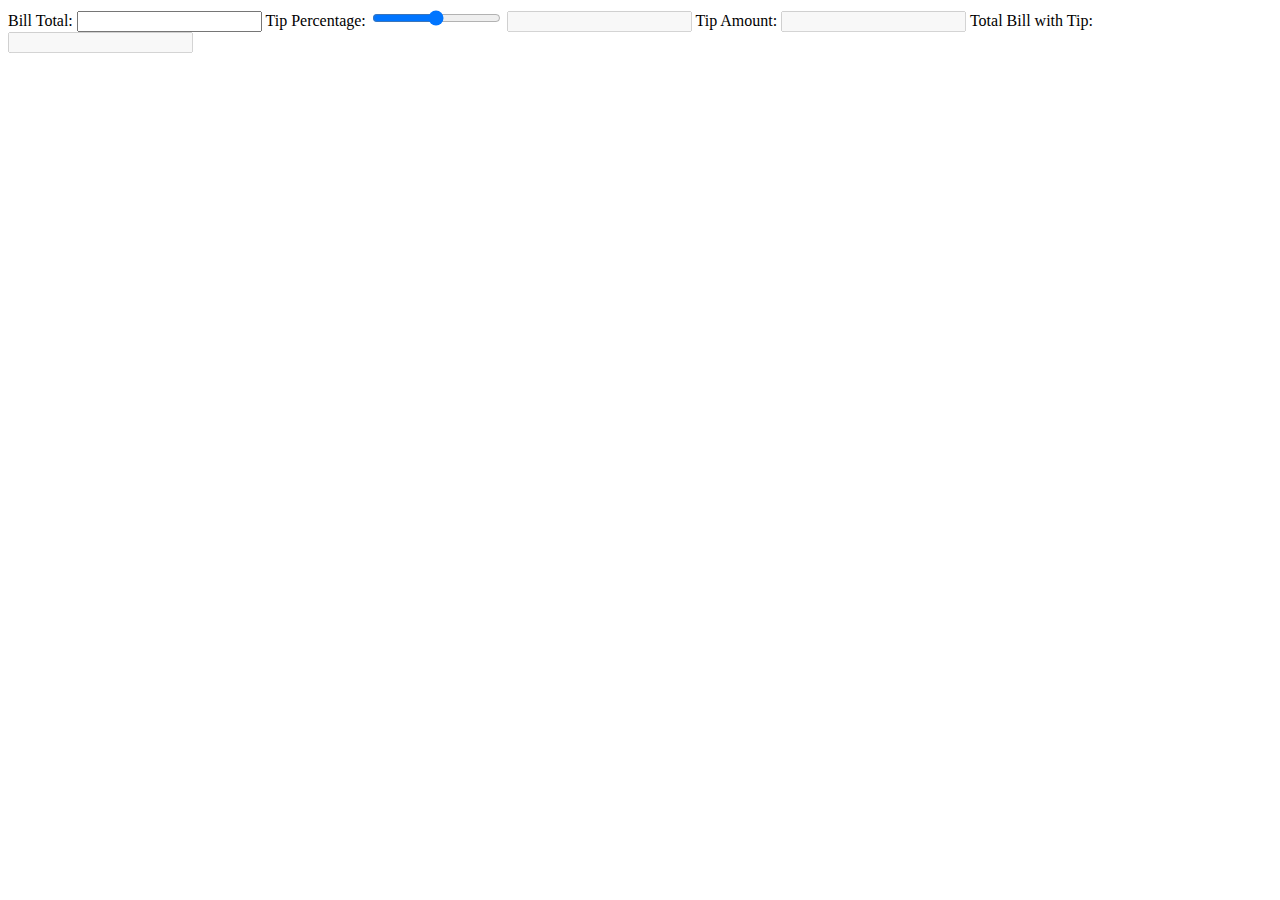
==== ITM441Lab3-1.html @ 092fa3fc "Create ITM441Lab3-1.html" ====
<!DOCTYPE html>
<html lang="en">
<head>
    <meta charset="UTF-8">
    <meta name="viewport" content="width=device-width, initial-scale=1.0">
    <title>Tip Calculator</title>
    <link rel="stylesheet" href="style.css">
</head>
<body>
    <div class="tip-calculator">
        <form id="tipForm">
            <label for="billAmount">Bill Total:</label>
            <input type="text" id="billAmount" name="billAmount">

            <label for="tipSlider">Tip Percentage:</label>
            <input type="range" id="tipSlider" name="tipSlider" min="0" max="100">
            <input type="text" id="tipPercentage" name="tipPercentage" disabled>

            <label for="tipAmount">Tip Amount:</label>
            <input type="text" id="tipAmount" name="tipAmount" disabled>

            <label for="totalWithTip">Total Bill with Tip:</label>
            <input type="text" id="totalWithTip" name="totalWithTip" disabled>
        </form>
    </div>
    <script src="script.js"></script>
</body>
</html>
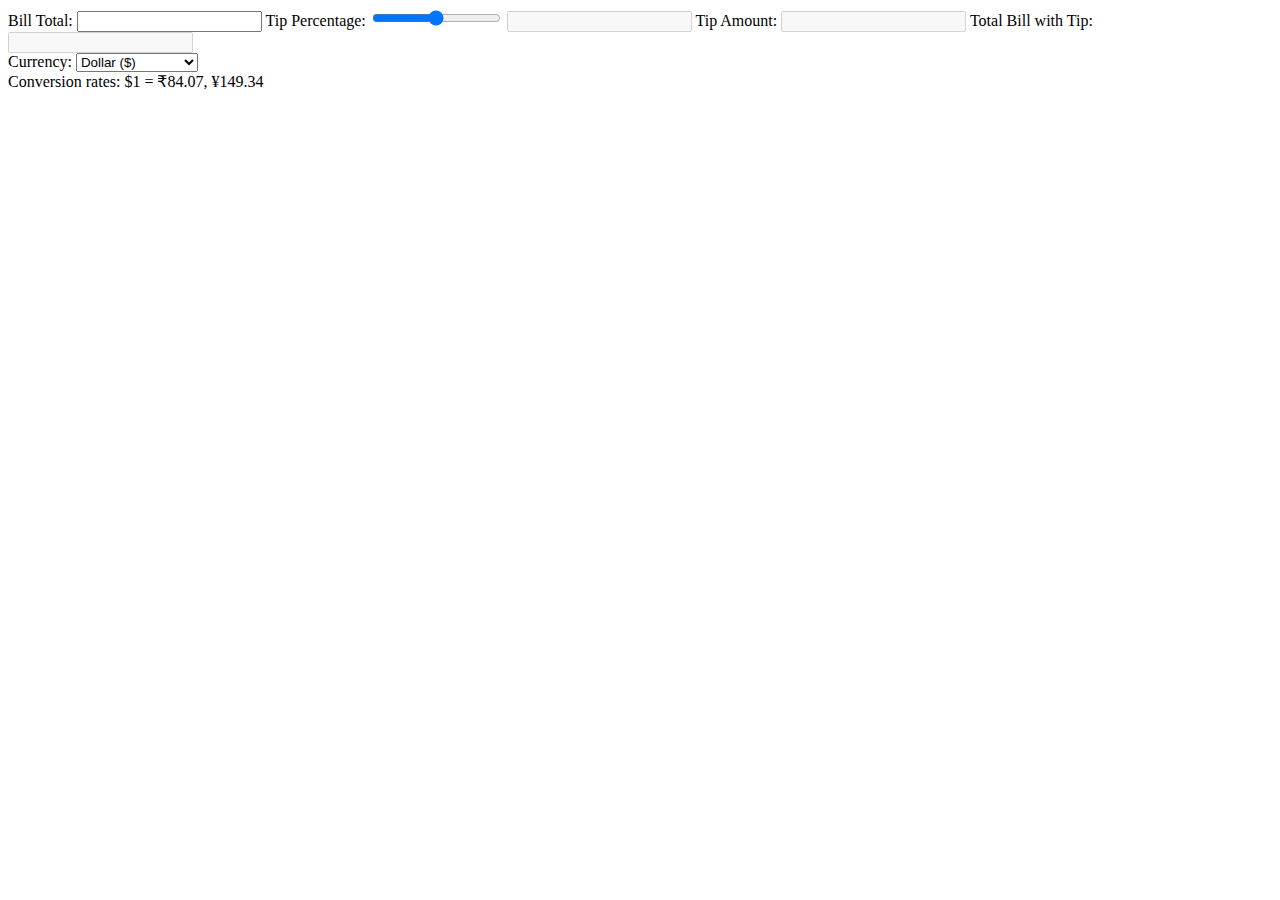
==== commit a036e6c4: "Update ITM441Lab3-1.html" ====
--- a/ITM441Lab3-1.html
+++ b/ITM441Lab3-1.html
@@ -24,5 +24,18 @@
         </form>
     </div>
     <script src="script.js"></script>
+
+            <!-- Extra Credit: Currency Selector -->
+            <label for="currency">Currency:</label>
+            <select id="currency">
+                <option value="USD">Dollar ($)</option>
+                <option value="INR">Indian Rupee (₹)</option>
+                <option value="JPY">Yen (¥)</option>
+            </select>
+            <div id="conversionRateInfo">Conversion rates: $1 = ₹84.07, ¥149.34</div>
+        </form>
+    </div>
+    <script src="script.js"></script>
+
 </body>
 </html>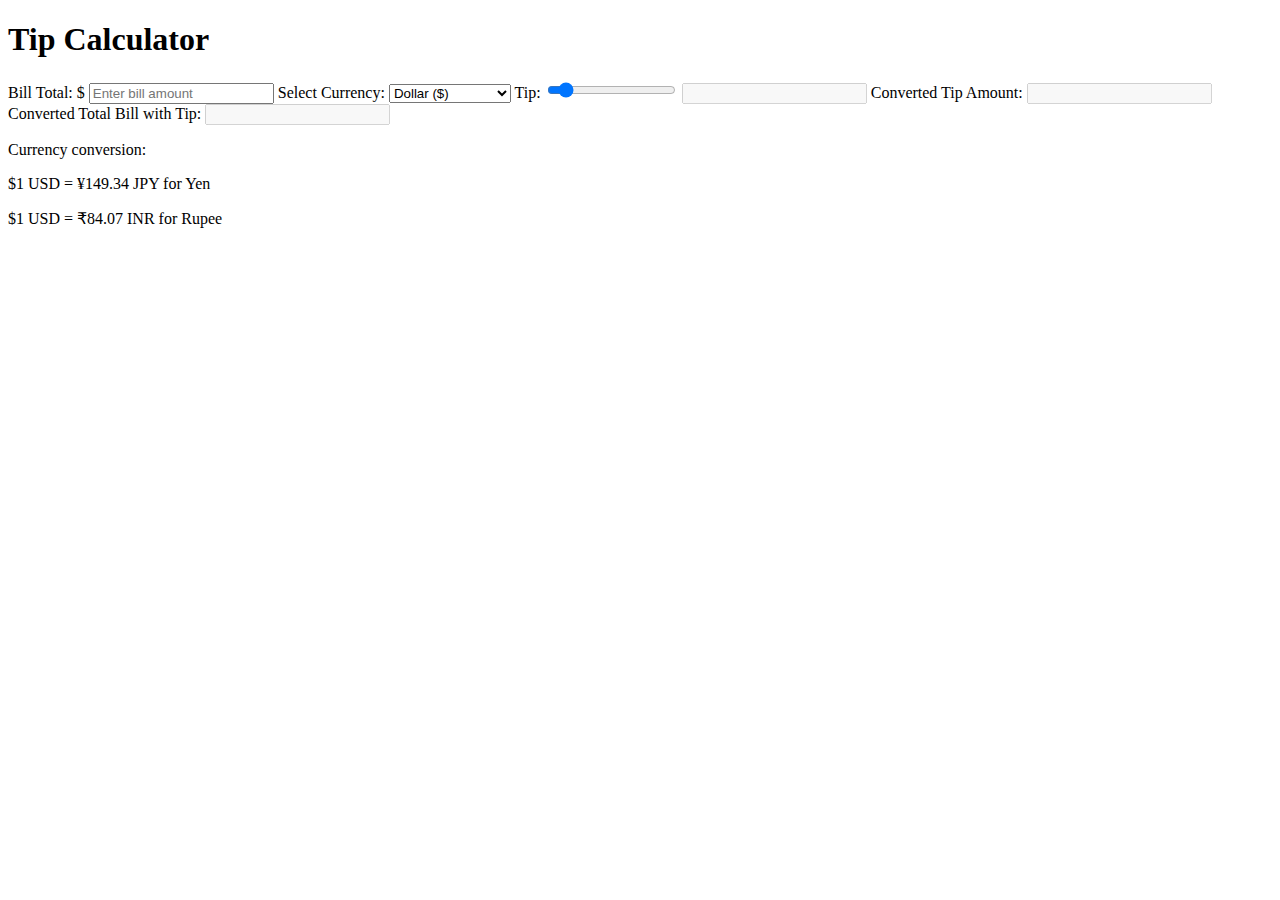
==== commit 748a4587: "Update ITM441Lab3-1.html" ====
--- a/ITM441Lab3-1.html
+++ b/ITM441Lab3-1.html
@@ -7,35 +7,42 @@
     <link rel="stylesheet" href="style.css">
 </head>
 <body>
-    <div class="tip-calculator">
+    <div class="calculator-container">
+        <h1>Tip Calculator</h1>
         <form id="tipForm">
-            <label for="billAmount">Bill Total:</label>
-            <input type="text" id="billAmount" name="billAmount">
+            <!-- Bill Total Input -->
+            <label for="billTotal">Bill Total: $</label>
+            <input type="text" id="billTotal" placeholder="Enter bill amount">
 
-            <label for="tipSlider">Tip Percentage:</label>
-            <input type="range" id="tipSlider" name="tipSlider" min="0" max="100">
-            <input type="text" id="tipPercentage" name="tipPercentage" disabled>
-
-            <label for="tipAmount">Tip Amount:</label>
-            <input type="text" id="tipAmount" name="tipAmount" disabled>
-
-            <label for="totalWithTip">Total Bill with Tip:</label>
-            <input type="text" id="totalWithTip" name="totalWithTip" disabled>
-        </form>
-    </div>
-    <script src="script.js"></script>
-
-            <!-- Extra Credit: Currency Selector -->
-            <label for="currency">Currency:</label>
+            <!-- Currency Selector -->
+            <label for="currency">Select Currency:</label>
             <select id="currency">
                 <option value="USD">Dollar ($)</option>
                 <option value="INR">Indian Rupee (₹)</option>
                 <option value="JPY">Yen (¥)</option>
             </select>
-            <div id="conversionRateInfo">Conversion rates: $1 = ₹84.07, ¥149.34</div>
+
+            <!-- Tip Percentage Input (Slider) -->
+            <label for="tipSlider">Tip:</label>
+            <input type="range" id="tipSlider" min="0" max="100" value="10">
+            <input type="text" id="tipPercentage" disabled>
+
+            <!-- Calculated Tip Amount -->
+            <label for="tipAmount">Converted Tip Amount:</label>
+            <input type="text" id="tipAmount" disabled>
+
+            <!-- Total Bill with Tip -->
+            <label for="totalWithTip">Converted Total Bill with Tip:</label>
+            <input type="text" id="totalWithTip" disabled>
         </form>
+
+        <!-- Conversion Info Box -->
+        <div class="conversion-info">
+            <p>Currency conversion:</p>
+            <p>$1 USD = ¥149.34 JPY for Yen</p>
+            <p>$1 USD = ₹84.07 INR for Rupee</p>
+        </div>
     </div>
     <script src="script.js"></script>
-
 </body>
 </html>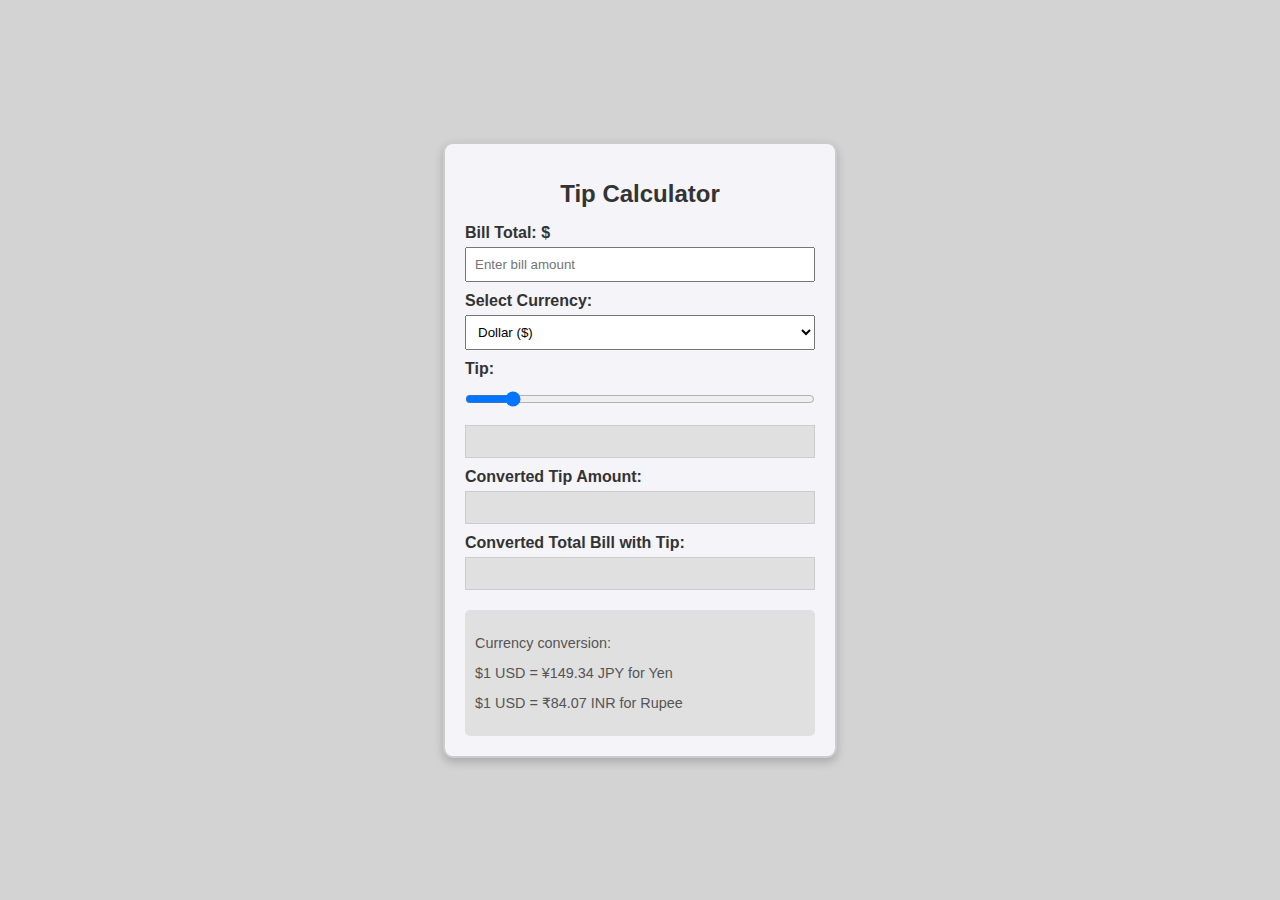
==== commit f24d7194: "Update ITM441Lab3-1.html" ====
--- a/ITM441Lab3-1.html
+++ b/ITM441Lab3-1.html
@@ -4,7 +4,68 @@
     <meta charset="UTF-8">
     <meta name="viewport" content="width=device-width, initial-scale=1.0">
     <title>Tip Calculator</title>
-    <link rel="stylesheet" href="style.css">
+    <style>
+        /* CSS Styling */
+        body {
+            font-family: Arial, sans-serif;
+            background-color: #d3d3d3;
+            display: flex;
+            justify-content: center;
+            align-items: center;
+            height: 100vh;
+            margin: 0;
+        }
+
+        .calculator-container {
+            width: 350px;
+            padding: 20px;
+            background-color: #f4f4f9;
+            border: 2px solid #ccc;
+            border-radius: 10px;
+            box-shadow: 0 4px 10px rgba(0, 0, 0, 0.2);
+        }
+
+        h1 {
+            text-align: center;
+            font-size: 1.5em;
+            font-weight: bold;
+            color: #333;
+        }
+
+        form label {
+            display: block;
+            margin-top: 10px;
+            font-weight: bold;
+            color: #333;
+        }
+
+        form input[type="text"], form input[type="range"], form select {
+            width: 100%;
+            padding: 8px;
+            margin-top: 5px;
+            box-sizing: border-box;
+        }
+
+        input[type="range"] {
+            margin: 5px 0;
+            width: 100%;
+        }
+
+        input[disabled] {
+            background-color: #e0e0e0;
+            color: #888;
+            border: 1px solid #ccc;
+        }
+
+        .conversion-info {
+            margin-top: 20px;
+            padding: 10px;
+            background-color: #e0e0e0;
+            border-radius: 5px;
+            font-size: 0.9em;
+            color: #555;
+        }
+    </style>
 </head>
 <body>
     <div class="calculator-container">
@@ -43,6 +104,58 @@
             <p>$1 USD = ₹84.07 INR for Rupee</p>
         </div>
     </div>
-    <script src="script.js"></script>
+    <script>
+        // JavaScript Logic
+
+        // Conversion rates
+        const conversionRates = {
+            USD: 1,
+            INR: 84.07,
+            JPY: 149.34
+        };
+
+        // Function to update calculations
+        function updateCalculations() {
+            const billInput = document.getElementById("billTotal").value;
+            const tipSlider = document.getElementById("tipSlider").value;
+            const currency = document.getElementById("currency").value;
+
+            // Validate bill input (only positive numbers)
+            const billTotal = parseFloat(billInput);
+            if (isNaN(billTotal) || billTotal <= 0) {
+                alert("Please enter a valid positive number for the bill total.");
+                return;
+            }
+
+            // Update Tip Percentage field to show the percentage selected on the slider
+            document.getElementById("tipPercentage").value = `${tipSlider}%`;
+
+            // Calculate tip and total amounts
+            const tipAmount = (billTotal * tipSlider / 100).toFixed(2);
+            const totalWithTip = (billTotal + parseFloat(tipAmount)).toFixed(2);
+
+            // Apply currency conversion
+            const convertedTipAmount = (tipAmount * conversionRates[currency]).toFixed(2);
+            const convertedTotal = (totalWithTip * conversionRates[currency]).toFixed(2);
+
+            // Update fields with converted values
+            document.getElementById("tipAmount").value = `${currencySymbol(currency)} ${convertedTipAmount}`;
+            document.getElementById("totalWithTip").value = `${currencySymbol(currency)} ${convertedTotal}`;
+        }
+
+        // Helper function to get currency symbol
+        function currencySymbol(currency) {
+            const symbols = {
+                USD: "$",
+                INR: "₹",
+                JPY: "¥"
+            };
+            return symbols[currency] || "$";
+        }
+
+        // Add event listeners
+        document.getElementById("tipForm").addEventListener("input", updateCalculations);
+        document.getElementById("tipForm").addEventListener("change", updateCalculations);
+    </script>
 </body>
-</html>+</html>
